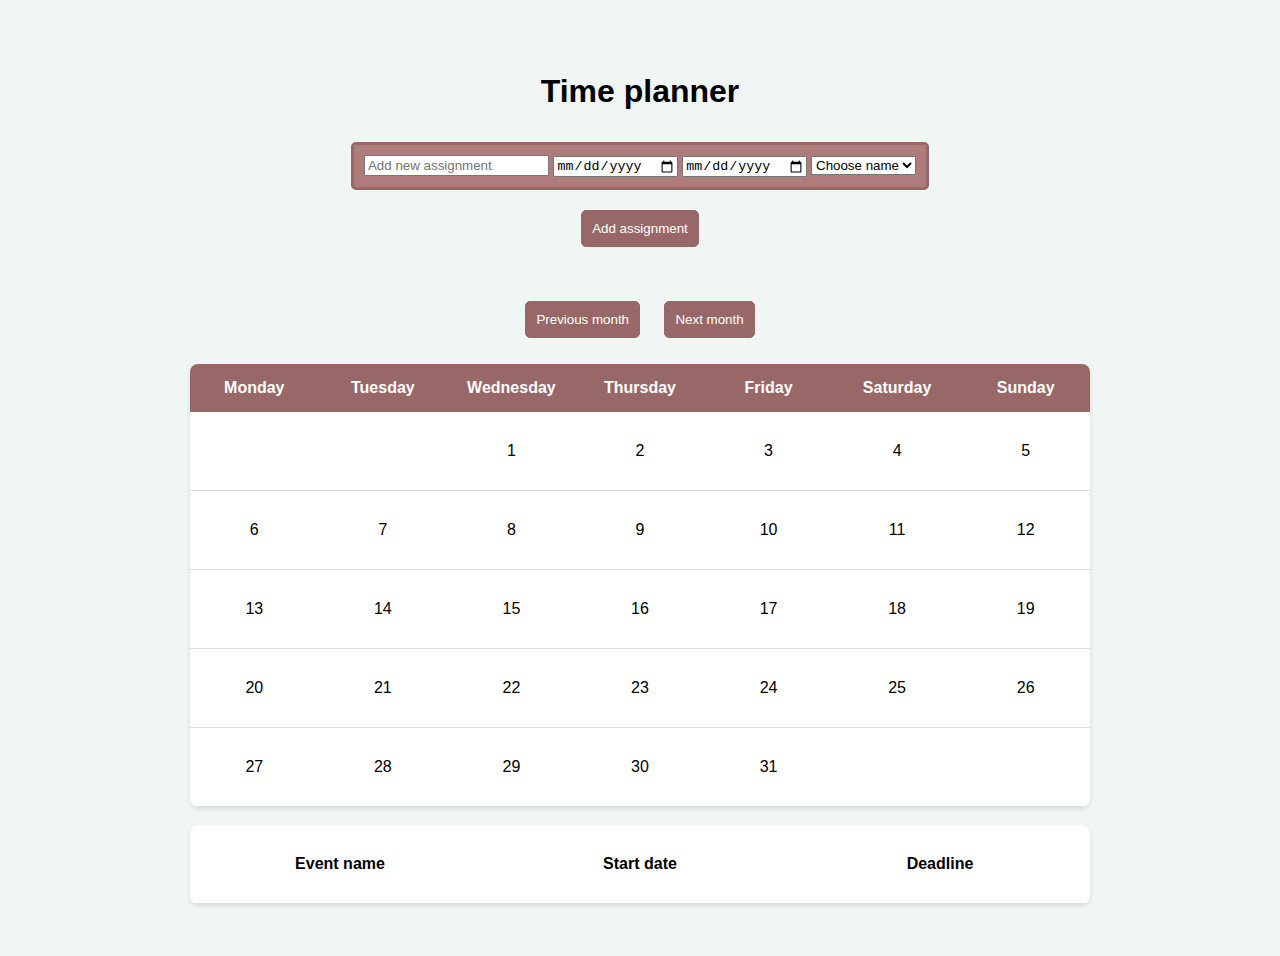
==== Oppgaver/timePlanner/index.html @ 8bf2412f "update" ====
<!DOCTYPE html>
<html lang="en">
<head>
    <meta charset="UTF-8">
    <meta name="viewport" content="width=device-width, initial-scale=1.0">
    <title>Drag & Drop Calendar</title>
    <link rel="stylesheet" href="style.css">
</head>
<body>

    <h1>Time planner</h1>
    <form id="addEventForm" class="addEventContainer">
        <input type="text" id="eventInput" placeholder="Add new assignment">
        <input type="date" id="startDateInput" placeholder="Enter start date">
        <input type="date" id="deadlineInput" placeholder="Enter deadline">
        <select name="contributorName" id="contributorName" required>
            <option value="" disabled selected>Choose name</option>
            <option value="John">John</option>
            <option value="Mike">Mike</option>
            <option value="Anna">Anna</option>
        </select>
    </form>
        <button id="addEventButton" class="buttons">Add assignment</button><br/>

    <p>
        <button id="showPreviousMonth" class="buttons"> Previous month </button>
        <button id="showNextMonth" class="buttons">Next month</button>
    </p>

    <div id="container" ></div>

    <br> <div id="eventsContainer">
        <table> 
            <tr>
                <th>Event name</th>
                <th>Start date</th>
                <th>Deadline</th>
            </tr>
        </table>
    </div>

    <script src="script.js"></script>
</body>
</html>


<!-- Tidsplanlegger (Oppgave: Organiser dagene dine)

Beskrivelse:
Lag en kalenderapplikasjon der brukeren kan legge inn avtaler og se dagens eller ukens oppgaver.
Bruk tabeller eller grid-layout for å vise kalenderen.

Ekstra Utfordringer:
Implementere dra-og-slipp-funksjonalitet for å flytte avtaler.
Integrere lagring via localStorage eller et REST API. -->
---- Oppgaver/timePlanner/style.css ----
body {
    font-family: Arial, sans-serif;
    background-color: #eff6f4;
    display: flex;
    flex-direction: column;
    align-items: center;
    justify-content: center;
    min-height: 100vh;
    padding: 20px;
}
.buttons{
    background-color: #986868;
    color: white;
    border:1px solid #986868;
    border-radius: 5px;
    padding: 10px;
    margin: 10px;
    cursor: pointer;
}
.addEventContainer{
    align-items: center;
    justify-content: center;
    margin: 10px;
    padding: 10px;
    border: 3px solid #986868;
    border-radius: 5px;
    background-color: #af7c7c;
}

.eventsContainer{
    display: flex;
    flex-direction: row;
    flex-wrap: wrap;
    justify-content: center;
    align-items: center;
    margin: 10px;
    padding: 10px;
    border: 3px solid #986868;
}
table {
    width: 100%;
    max-width: 900px;
    border-collapse: collapse;
    background-color: white;
    border-radius: 8px;
    overflow: hidden;
    box-shadow: 0px 2px 5px rgba(0, 0, 0, 0.1);
    margin: auto;
}

thead {
    background-color: #986868;
    color: white;
    font-size: 1rem;
    width: 100%;
}

thead tr {
    display: table;
    width: 100%;
    table-layout: fixed;
}

thead th {
    padding: 15px;
    text-align: left;
    font-weight: bold;
    text-align: center;
}
tbody tr {
    border-bottom: 1px solid #ddd;
    display: table;
    padding: 40px;
    width: 100%;
    table-layout: fixed;
}
th, td {
    padding: 30px;
    text-align:center ;
    word-wrap: break-word;
    overflow-wrap: break-word;
    white-space: normal;
}
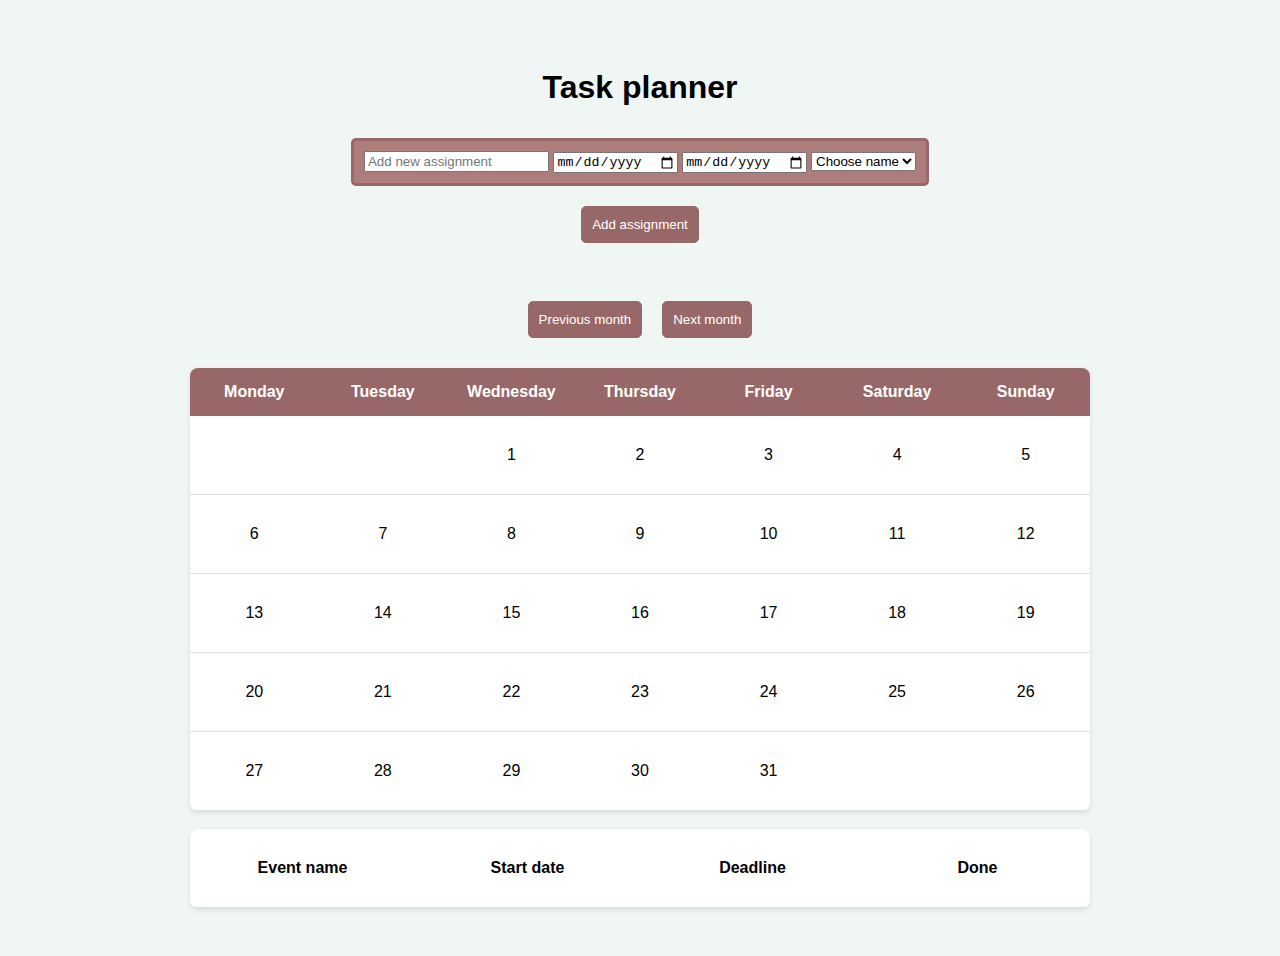
==== commit a9179cc8: "fetchDataToComplete" ====
--- a/Oppgaver/timePlanner/index.html
+++ b/Oppgaver/timePlanner/index.html
@@ -7,8 +7,8 @@
     <link rel="stylesheet" href="style.css">
 </head>
 <body>
-
-    <h1>Time planner</h1>
+    
+    <h1>Task planner</h1>
     <form id="addEventForm" class="addEventContainer">
         <input type="text" id="eventInput" placeholder="Add new assignment">
         <input type="date" id="startDateInput" placeholder="Enter start date">
@@ -20,28 +20,43 @@
             <option value="Anna">Anna</option>
         </select>
     </form>
-        <button id="addEventButton" class="buttons">Add assignment</button><br/>
-
-    <p>
+    <button id="addEventButton" class="buttons">Add assignment</button><br/>
+     
+    <p class="buttonsContainer">
         <button id="showPreviousMonth" class="buttons"> Previous month </button>
         <button id="showNextMonth" class="buttons">Next month</button>
     </p>
 
-    <div id="container" ></div>
+    <!-- Here comes calendar based on the todays date -->
+    <div id="container" ></div> 
 
     <br> <div id="eventsContainer">
-        <table> 
+        <table id="taskTable"> 
             <tr>
                 <th>Event name</th>
                 <th>Start date</th>
                 <th>Deadline</th>
+                <th>Done</th>
             </tr>
         </table>
     </div>
 
-    <script src="script.js"></script>
+
+    <script src="./script.js"></script>
+    <script src="./fetching.js"></script>
 </body>
 </html>
+
+
+<!-- TODO:
+ - clear up the input after adding assignment
+ - add card in the calendar
+ - drag and drop function to the card
+ - save the assignments to the localStorage
+
+
+
+-->
 
 
 <!-- Tidsplanlegger (Oppgave: Organiser dagene dine)
--- a/Oppgaver/timePlanner/style.css
+++ b/Oppgaver/timePlanner/style.css
@@ -7,6 +7,14 @@
     justify-content: center;
     min-height: 100vh;
     padding: 20px;
+}
+.buttonsContainer{
+    display: flex;
+    flex-direction: row;
+    align-items:flex-end;
+    margin: 10px;
+    padding: 10px;
+    border-radius: 5px;
 }
 .buttons{
     background-color: #986868;
@@ -81,3 +89,11 @@
     overflow-wrap: break-word;
     white-space: normal;
 }
+
+eventCard {
+
+}
+
+rowColor{
+
+}
